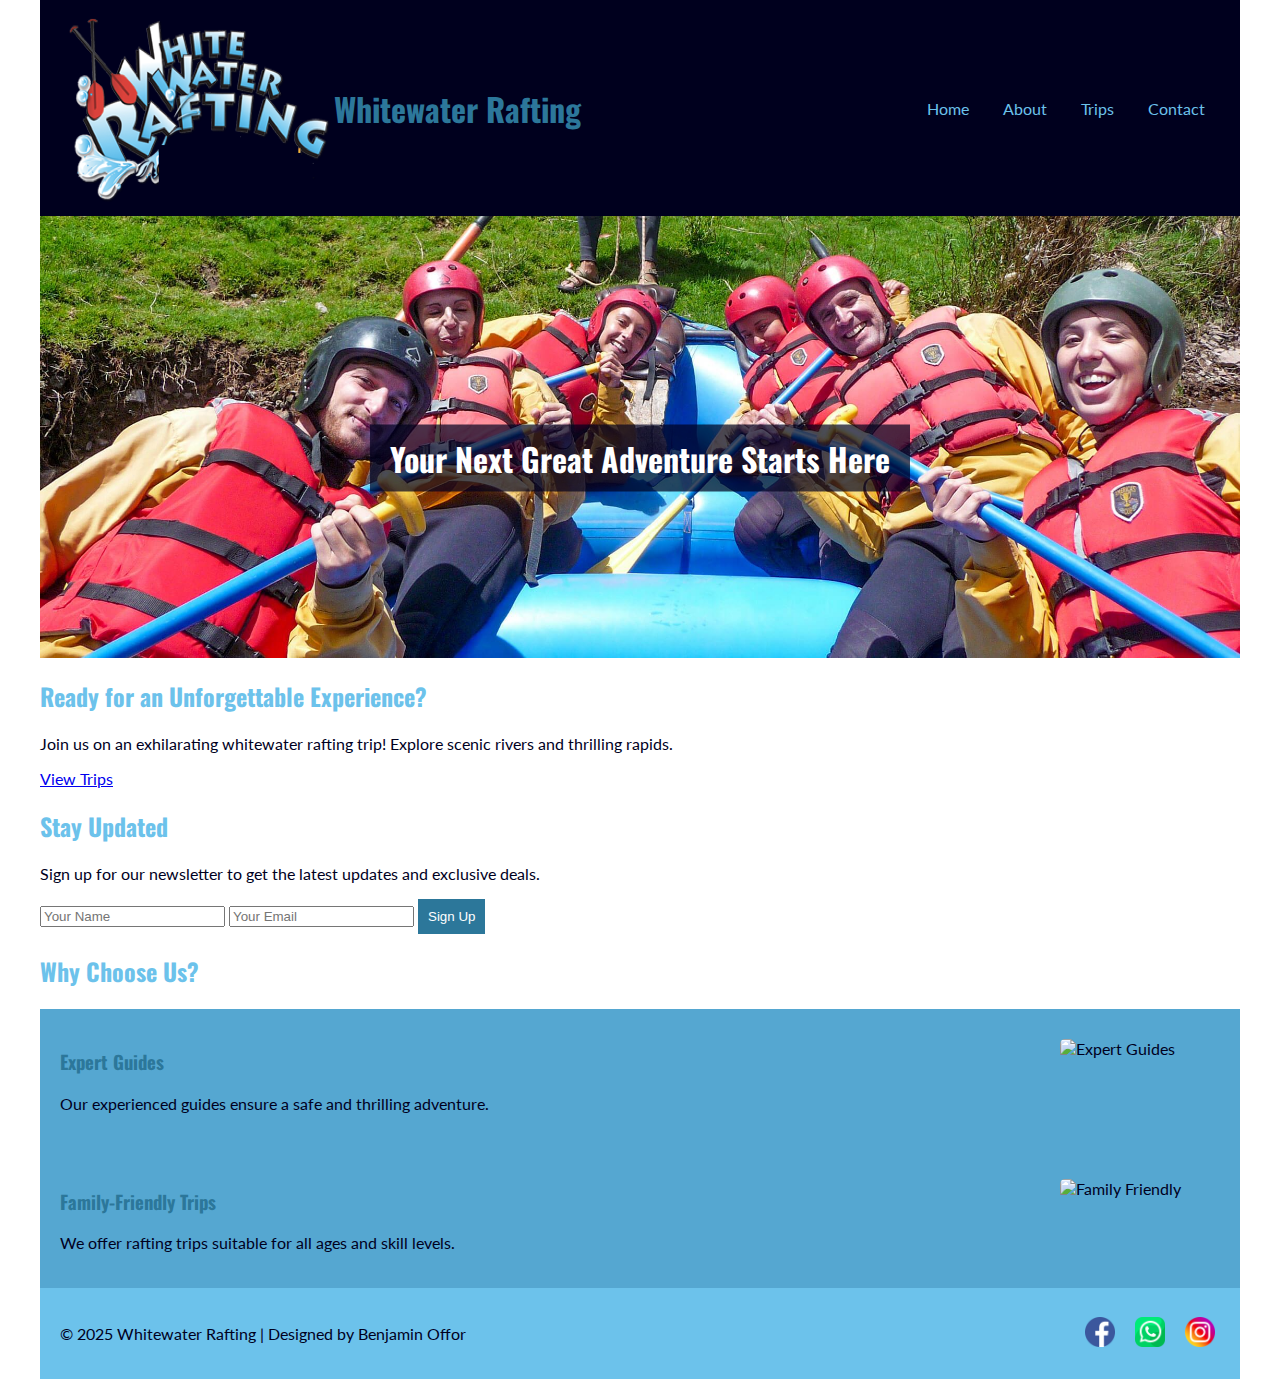
==== wwr/index.html @ fc6bf9c4 "added home hero img" ====
<!DOCTYPE html>
<html lang="en">
  <head>
    <meta charset="utf-8">
    <meta name="viewport" content="width=device-width, initial-scale=1.0">
    <meta name="description" content="Experience the thrill of whitewater rafting with our expert guides. Join us for an adventure of a lifetime!">
    <meta name="author" content="Benjamin Offor">
    <title>Home - Whitewater Rafting</title>
    <link rel="preconnect" href="https://fonts.googleapis.com">
    <link rel="preconnect" href="https://fonts.gstatic.com" crossorigin>
    <link href="https://fonts.googleapis.com/css2?family=Oswald:wght@400;700&family=Lato:wght@400;700&display=swap" rel="stylesheet">
    <link rel="stylesheet" href="styles/rafting.css">
  </head>
  <body>
    <header>
      <img src="images/logo.png" alt="Whitewater Rafting Logo">
      <h1>Whitewater Rafting</h1>
      <nav>
        <a href="index.html">Home</a>
        <a href="about.html">About</a>
        <a href="trips.html">Trips</a>
        <a href="contact.html">Contact</a>
      </nav>
    </header>
    <main>
      <div class="hero">
        <img src="images/hero-home.webp.webp" alt="Rafting Adventure">
        <h1>Your Next Great Adventure Starts Here</h1>
      </div>
      <section class="cta">
        <h2>Ready for an Unforgettable Experience?</h2>
        <p>Join us on an exhilarating whitewater rafting trip! Explore scenic rivers and thrilling rapids.</p>
        <a href="trips.html" class="btn">View Trips</a>
      </section>
      <section class="newsletter">
        <h2>Stay Updated</h2>
        <p>Sign up for our newsletter to get the latest updates and exclusive deals.</p>
        <form>
          <input type="text" placeholder="Your Name" required>
          <input type="email" placeholder="Your Email" required>
          <button type="submit">Sign Up</button>
        </form>
      </section>
      <section class="offerings">
        <h2>Why Choose Us?</h2>
        <div class="grid">
          <article>
            <img src="images/rafting-expert-guides.jpg" alt="Expert Guides">
            <h3>Expert Guides</h3>
            <p>Our experienced guides ensure a safe and thrilling adventure.</p>
          </article>
          <article>
            <img src="images/rafting-family-friendly.jpg" alt="Family Friendly">
            <h3>Family-Friendly Trips</h3>
            <p>We offer rafting trips suitable for all ages and skill levels.</p>
          </article>
        </div>
      </section>
    </main>
    <footer>
      <p>&copy; 2025 Whitewater Rafting | Designed by Benjamin Offor</p>
      <div class="social-icons">
        <a href="#"><img src="images/facebook-icon.webp" alt="Facebook"></a>
        <a href="#"><img src="images/whatsapp.png" alt="WhatsApp"></a>
        <a href="#"><img src="images/instagram-icon.webp" alt="Instagram"></a>
      </div>
    </footer>
  </body>
</html>
---- wwr/styles/rafting.css ----
/* Define CSS Variables */
:root {
    --primary-color: #00001E;
    --secondary-color: #2c779a;
    --accent1-color: #6CC2EB;
    --accent2-color: #55a7d1;
    --heading-font: 'Oswald', sans-serif;
    --text-font: 'Lato', sans-serif;
  }
  
  /* Global Styles */
  body {
    font-family: var(--text-font);
    color: var(--primary-color);
    margin: 0;
    padding: 0;
    max-width: 1200px;
    margin: auto;
  }
  
  h1, h2, h3 {
    font-family: var(--heading-font);
    color: var(--secondary-color);
  }
  
  p {
    color: var(--primary-color);
  }
  
  /* Header Styles - Updated to CSS Grid */
header {
  display: grid;
  grid-template-columns: auto 1fr auto; /* Logo - Title - Nav */
  align-items: center;
  background: var(--primary-color);
  color: white;
  padding: 10px 20px;
}

  /* Navigation - Updated to Flexbox */
nav ul {
  display: flex;
  list-style: none;
  gap: 20px;
  padding: 0;
}

nav ul li {
  padding: 10px;
}

nav ul li a {
  text-decoration: none;
  color: var(--accent1-color);
  font-weight: bold;
}

  nav a {
    text-decoration: none;
    color: var(--accent1-color);
    margin: 0 15px;
  }
  
  /* Hero Section */
  .hero {
    position: relative;
    text-align: center;
  }
  
  .hero img {
    width: 100%;
    display: block;
    height: auto;
  }
  
  .hero h1 {
    position: absolute;
    top: 50%;
    left: 50%;
    transform: translate(-50%, -50%);
    background-color: rgba(0, 0, 30, 0.7);
    color: white;
    padding: 10px 20px;
  }
  
  /* Article Styles */
  article {
    position: relative;
    padding: 20px;
    background-color: var(--accent2-color);
  }
  
  article img {
    float: right;
    margin: 10px;
    width: 150px;
    border-radius: 5px;
  }
  
  /* Adventures Section - Grid Layout */
.adventure-gallery {
  display: grid;
  grid-template-columns: repeat(auto-fill, minmax(250px, 1fr));  /* Responsive grid */
  gap: 15px;
  padding: 20px;
}

.adventure-gallery figure {
  text-align: center;
  background: white;
  padding: 10px;
  border-radius: 5px;
  box-shadow: 2px 2px 5px rgba(0, 0, 0, 0.2);
}

.adventure-gallery img {
  width: 100%;
  height: auto;
  border-radius: 5px;
}

.adventure-gallery figcaption {
  font-weight: bold;
  color: var(--primary-color);
}

  /* Section Styles */
  section h2 {
    color: var(--accent1-color);
  }
  
  .contact-info {
    text-align: center;
    margin-bottom: 30px;
}

.map-container iframe {
    width: 100%;
    height: 350px;
    border-radius: 10px;
}

.team {
    display: flex;
    justify-content: space-around;
    text-align: center;
}

.employee img {
    width: 150px;
    height: 150px;
    border-radius: 50%;
}

.contact-form {
    max-width: 600px;
    margin: auto;
    padding: 20px;
    background-color: #f4f4f4;
    border-radius: 8px;
}

.contact-form label, .contact-form textarea, .contact-form input, .contact-form fieldset {
    display: block;
    width: 100%;
    margin-bottom: 10px;
}

button {
    background-color: var(--secondary-color);
    color: white;
    padding: 10px;
    border: none;
    cursor: pointer;
}

  /* Footer - Updated with Flexbox */
footer {
  display: flex;
  justify-content: space-between;
  align-items: center;
  padding: 20px;
  background-color: var(--accent1-color);
  color: rgb(146, 217, 80);
}

.social-icons {
  display: flex;
  gap: 10px;
}

.social-icons img {
  width: 30px;
}

  
  footer a img {
    width: 30px;
    margin: 5px;
  }
  
  footer a {
    text-decoration: #d5eaf4;
  }
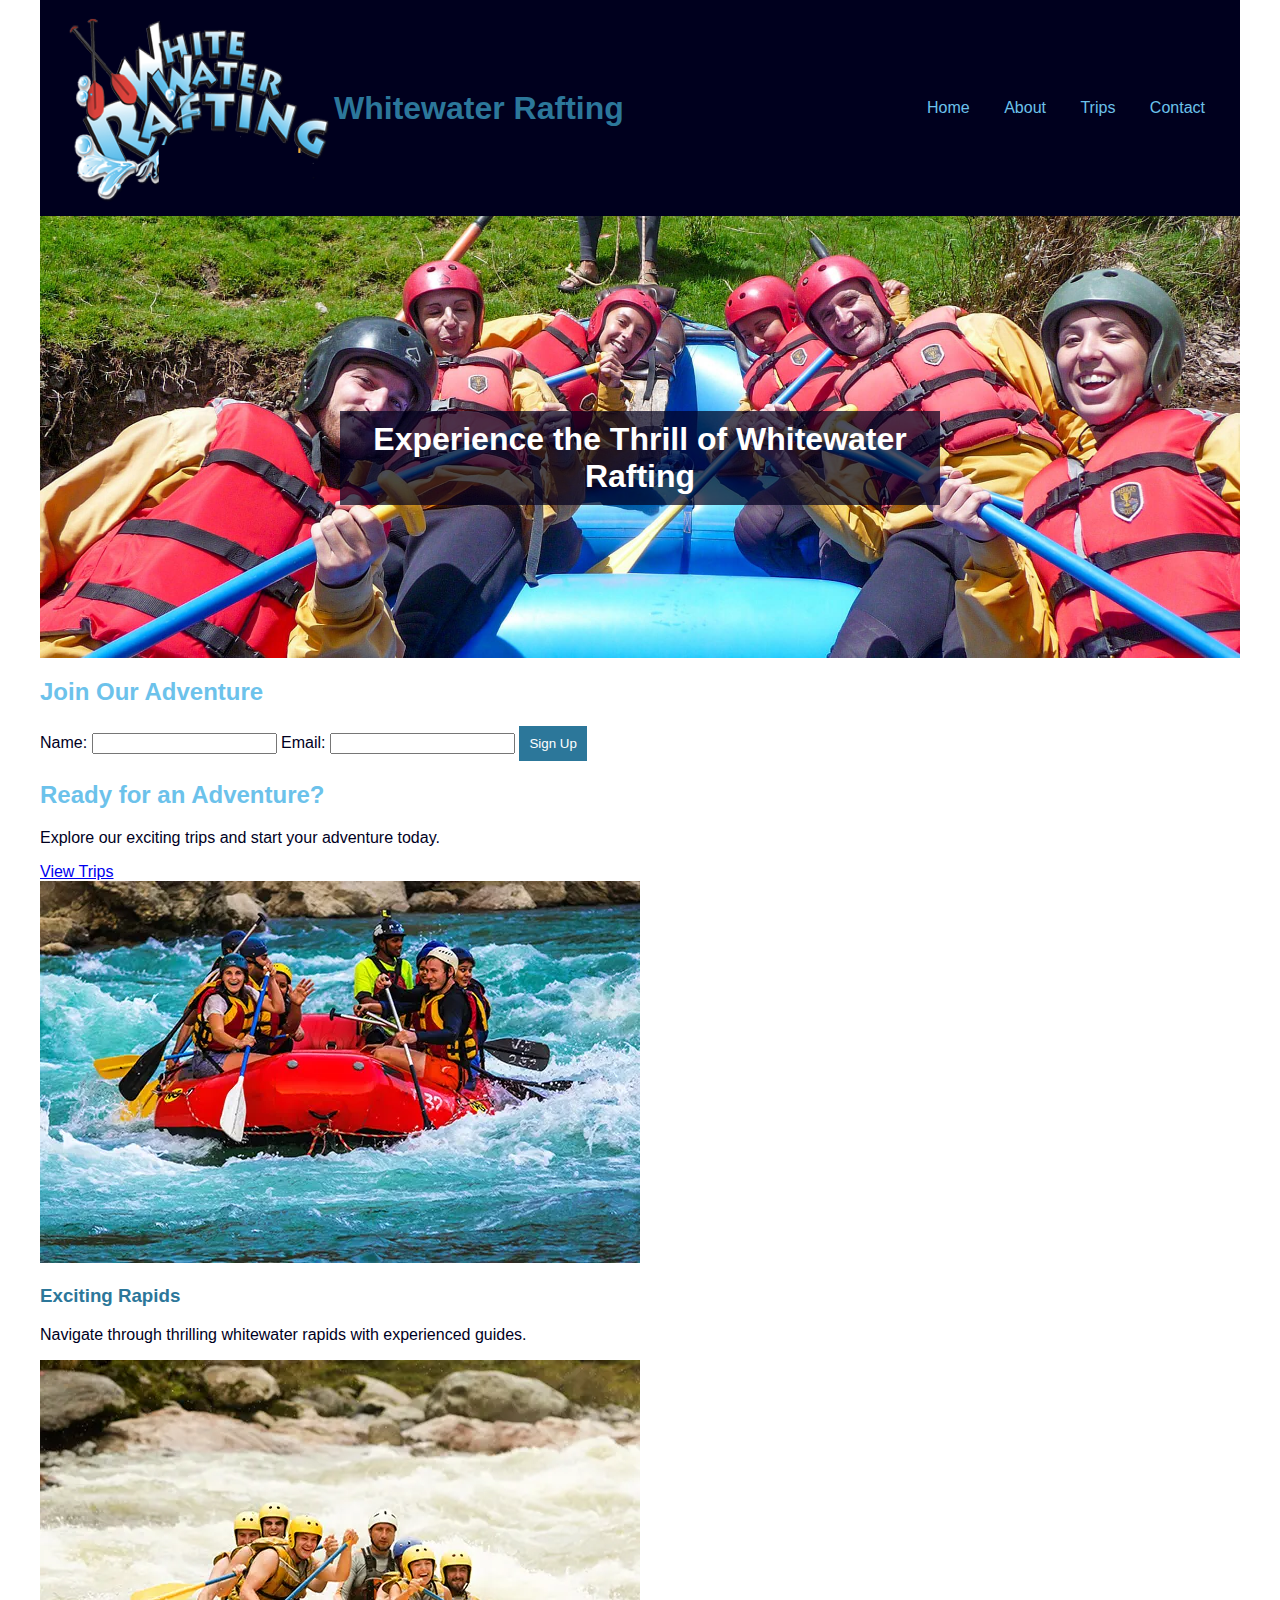
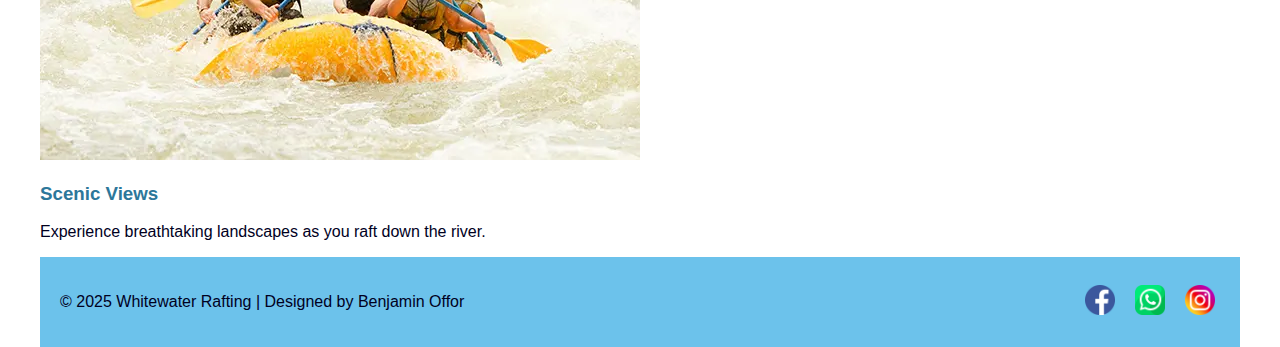
==== commit 8337e294: "added img" ====
--- a/wwr/index.html
+++ b/wwr/index.html
@@ -1,69 +1,67 @@
 <!DOCTYPE html>
 <html lang="en">
-  <head>
+<head>
     <meta charset="utf-8">
     <meta name="viewport" content="width=device-width, initial-scale=1.0">
-    <meta name="description" content="Experience the thrill of whitewater rafting with our expert guides. Join us for an adventure of a lifetime!">
+    <meta name="description" content="Experience thrilling whitewater rafting adventures with expert guides.">
     <meta name="author" content="Benjamin Offor">
     <title>Home - Whitewater Rafting</title>
-    <link rel="preconnect" href="https://fonts.googleapis.com">
-    <link rel="preconnect" href="https://fonts.gstatic.com" crossorigin>
-    <link href="https://fonts.googleapis.com/css2?family=Oswald:wght@400;700&family=Lato:wght@400;700&display=swap" rel="stylesheet">
     <link rel="stylesheet" href="styles/rafting.css">
-  </head>
-  <body>
+</head>
+<body>
     <header>
-      <img src="images/logo.png" alt="Whitewater Rafting Logo">
-      <h1>Whitewater Rafting</h1>
-      <nav>
-        <a href="index.html">Home</a>
-        <a href="about.html">About</a>
-        <a href="trips.html">Trips</a>
-        <a href="contact.html">Contact</a>
-      </nav>
+        <img src="images/logo.png" alt="Whitewater Rafting Logo">
+        <h1>Whitewater Rafting</h1>
+        <nav>
+            <a href="index.html">Home</a>
+            <a href="about.html">About</a>
+            <a href="trips.html">Trips</a>
+            <a href="contact.html">Contact</a>
+        </nav>
     </header>
     <main>
-      <div class="hero">
-        <img src="images/hero-home.webp.webp" alt="Rafting Adventure">
-        <h1>Your Next Great Adventure Starts Here</h1>
-      </div>
-      <section class="cta">
-        <h2>Ready for an Unforgettable Experience?</h2>
-        <p>Join us on an exhilarating whitewater rafting trip! Explore scenic rivers and thrilling rapids.</p>
-        <a href="trips.html" class="btn">View Trips</a>
-      </section>
-      <section class="newsletter">
-        <h2>Stay Updated</h2>
-        <p>Sign up for our newsletter to get the latest updates and exclusive deals.</p>
-        <form>
-          <input type="text" placeholder="Your Name" required>
-          <input type="email" placeholder="Your Email" required>
-          <button type="submit">Sign Up</button>
-        </form>
-      </section>
-      <section class="offerings">
-        <h2>Why Choose Us?</h2>
-        <div class="grid">
-          <article>
-            <img src="images/rafting-expert-guides.jpg" alt="Expert Guides">
-            <h3>Expert Guides</h3>
-            <p>Our experienced guides ensure a safe and thrilling adventure.</p>
-          </article>
-          <article>
-            <img src="images/rafting-family-friendly.jpg" alt="Family Friendly">
-            <h3>Family-Friendly Trips</h3>
-            <p>We offer rafting trips suitable for all ages and skill levels.</p>
-          </article>
+        <div class="hero">
+            <img src="images/hero-home.webp.webp" alt="Rafting Adventure">
+            <h1>Experience the Thrill of Whitewater Rafting</h1>
         </div>
-      </section>
+        
+        <section class="newsletter">
+            <h2>Join Our Adventure</h2>
+            <form>
+                <label for="name">Name:</label>
+                <input type="text" id="name" name="name" required>
+                <label for="email">Email:</label>
+                <input type="email" id="email" name="email" required>
+                <button type="submit">Sign Up</button>
+            </form>
+        </section>
+        
+        <section class="call-to-action">
+            <h2>Ready for an Adventure?</h2>
+            <p>Explore our exciting trips and start your adventure today.</p>
+            <a href="trips.html" class="btn">View Trips</a>
+        </section>
+        
+        <section class="grid-layout">
+            <div class="grid-item">
+                <img src="images/rafting1.webp" alt="Exciting Rapids">
+                <h3>Exciting Rapids</h3>
+                <p>Navigate through thrilling whitewater rapids with experienced guides.</p>
+            </div>
+            <div class="grid-item">
+                <img src="images/rafting2.webp" alt="Scenic Views">
+                <h3>Scenic Views</h3>
+                <p>Experience breathtaking landscapes as you raft down the river.</p>
+            </div>
+        </section>
     </main>
     <footer>
-      <p>&copy; 2025 Whitewater Rafting | Designed by Benjamin Offor</p>
-      <div class="social-icons">
-        <a href="#"><img src="images/facebook-icon.webp" alt="Facebook"></a>
-        <a href="#"><img src="images/whatsapp.png" alt="WhatsApp"></a>
-        <a href="#"><img src="images/instagram-icon.webp" alt="Instagram"></a>
-      </div>
+        <p>&copy; 2025 Whitewater Rafting | Designed by Benjamin Offor</p>
+        <div class="social-icons">
+            <a href="#"><img src="images/facebook-icon.webp" alt="Facebook"></a>
+            <a href="#"><img src="images/whatsapp.png" alt="WhatsApp"></a>
+            <a href="#"><img src="images/instagram-icon.webp" alt="Instagram"></a>
+        </div>
     </footer>
-  </body>
+</body>
 </html>
